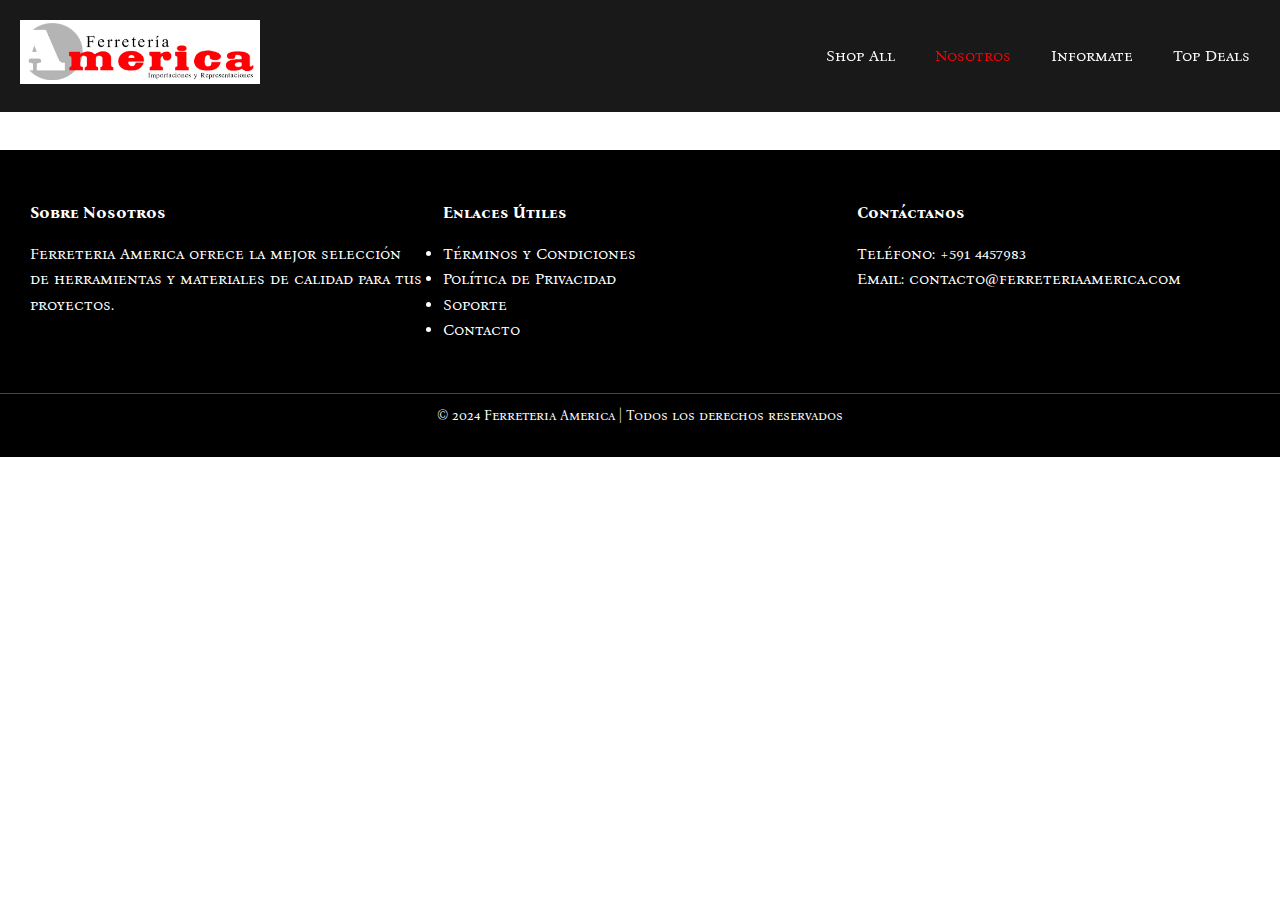
==== nosotros.html @ d6e3673d "Aumentamos pagina de top deals" ====
<!DOCTYPE html>
<html lang="en">
<head>
    <meta charset="UTF-8">
    <meta name="viewport" content="width=device-width, initial-scale=1.0">
    <title>Nosotros</title>
    <link rel="stylesheet" href="css/shopstyles.css">
    <link rel="icon" href="images/favicon.png" type="image/png">
</head>
<body>
    <header>
        <div class="logo">
          <a href="index.html"><img src="images/logob.png" alt="MDN"></a>
        </div>
        <nav class="menu">
          <ul>
            <li><a href="shopall.html">Shop All</a></li>
            <li><a href="nosotros.html" style="color: red;">Nosotros</a></li>
            <li><a href="#">Informate</a></li>
            <li><a href="topDeals.html">Top Deals</a></li>
          </ul>
        </nav>
    </header>

      


    <footer class="site-footer">
        <div class="footer-content">
            <div class="footer-section about">
            <h4>Sobre Nosotros</h4>
            <p>Ferreteria America ofrece la mejor selección de herramientas y materiales de calidad para tus proyectos.</p>
        </div>
        <div class="footer-section links">
            <h4>Enlaces Útiles</h4>
            <ul>
                <li><a href="#">Términos y Condiciones</a></li>
                <li><a href="#">Política de Privacidad</a></li>
                <li><a href="#">Soporte</a></li>
                <li><a href="#">Contacto</a></li>
            </ul>
        </div>
        <div class="footer-section contact">
            <h4>Contáctanos</h4>
            <p>Teléfono: +591 4457983</p>
            <p>Email: contacto@ferreteriaamerica.com</p>
        </div>
    </div>
    <div class="footer-bottom">
        &copy; 2024 Ferreteria America | Todos los derechos reservados
    </div>
    </footer>

</body>
</html>
---- css/shopstyles.css ----
@import url('https://fonts.googleapis.com/css2?family=Allura&family=Bona+Nova+SC:ital,wght@0,400;0,700;1,400&display=swap');

* {
  box-sizing: border-box;
  margin: 0;
  padding: 0;
}

body {
  font-family: "Bona Nova SC", serif;
  line-height: 1.6;
  background-color: white;
  padding-top: 150px;
}

header {
  position: fixed;
  top: 0;
  left: 0;
  width: 100%;
  background-color: rgba(0, 0, 0, 0.9);
  color: black;
  padding: 20px;
  z-index: 100;
  display: flex;
  justify-content: space-between; 
  align-items: center;
  text-align: center;
}

.logo {
  display: flex;
  align-items: center;
}

.menu {
  display: flex;
}

.menu ul {
  list-style: none;
  display: flex;
  gap: 20px;
  margin: 0;
}

.logo img {
  width: 240px; 
  height: auto; 
}

.menu ul li a {
  color: white;
  text-decoration: none;
  padding: 5px 10px;
}

.menu ul li a:hover {
  color: red;
}

.product-section {
    text-align: center;
    margin: 20px;
  }
  
  .product-title {
    font-size: 28px;
    margin-bottom: 20px;
  }
  
  .product-container {
    display: flex;
    flex-wrap: wrap;
    gap: 20px;
    justify-content: center;
  }
  
  .product-card {
    background-color: #fff;
    border: 1px solid #ddd;
    border-radius: 8px;
    overflow: hidden;
    width: 230px; 
    transition: transform 0.3s;
  }
  
  .product-card:hover {
    transform: scale(1.05);
  }
  
  .product-card img {
    width: 100%;
    height: 200px; 
    object-fit: cover;
  }
  
  .product-info {
    padding: 10px;
    text-align: left;
  }
  
  .price {
    font-size: 16px;
    margin-top: 5px;
  }
  
  .old-price {
    text-decoration: line-through;
    color: #999;
    margin-right: 5px;
  }

  .site-footer {
    background-color: #000;
    color: #fff;
    padding: 20px 0;
  }
  
  .footer-content {
    display: flex;
    flex-wrap: wrap;
    justify-content: space-around;
    padding: 20px;
  }
  
  .footer-section {
    flex: 1 1 250px; 
    margin: 10px;
    box-sizing: border-box;
  }
  
  .footer-section h4 {
    margin-bottom: 15px;
  }
  
  .footer-section p,
  .footer-section a {
    color: #fff; 
    text-decoration: none;
    line-height: 1.6;
  }
  
  .footer-bottom {
    text-align: center;
    padding: 10px 0;
    border-top: 1px solid #444; 
    margin-top: 20px;
    font-size: 0.9rem;
  }
  

  @media (max-width: 768px) {
    header h1 {
      font-size: 20px;
    }
  
    .menu ul {
      gap: 10px;
    }
  
    .content h2 {
      font-size: 36px;
    }
  
    .content p {
      font-size: 16px;
    }
  
    .main-section {
      padding: 10px;
    }
  
    .logo img {
      width: 120px;
    }
  
    .product-card {
      width: 100%; 
    }
  
    .product-container {
      gap: 10px; 
    }
  
    .footer-content {
      flex-direction: column;
      align-items: center;
    }
  
    .footer-section {
      flex: 1 1 100%; 
      text-align: center; 
    }
  }
  
  @media (max-width: 480px) {
    header h1 {
      font-size: 18px;
    }
  
    .menu ul {
      flex-direction: column;
      gap: 5px;
    }
  
    .content h2 {
      font-size: 28px;
    }
  
    .content p {
      font-size: 14px;
    }
  
    .main-section {
      padding: 10px;
    }
  
    .logo img {
      width: 100px;
    }
  }
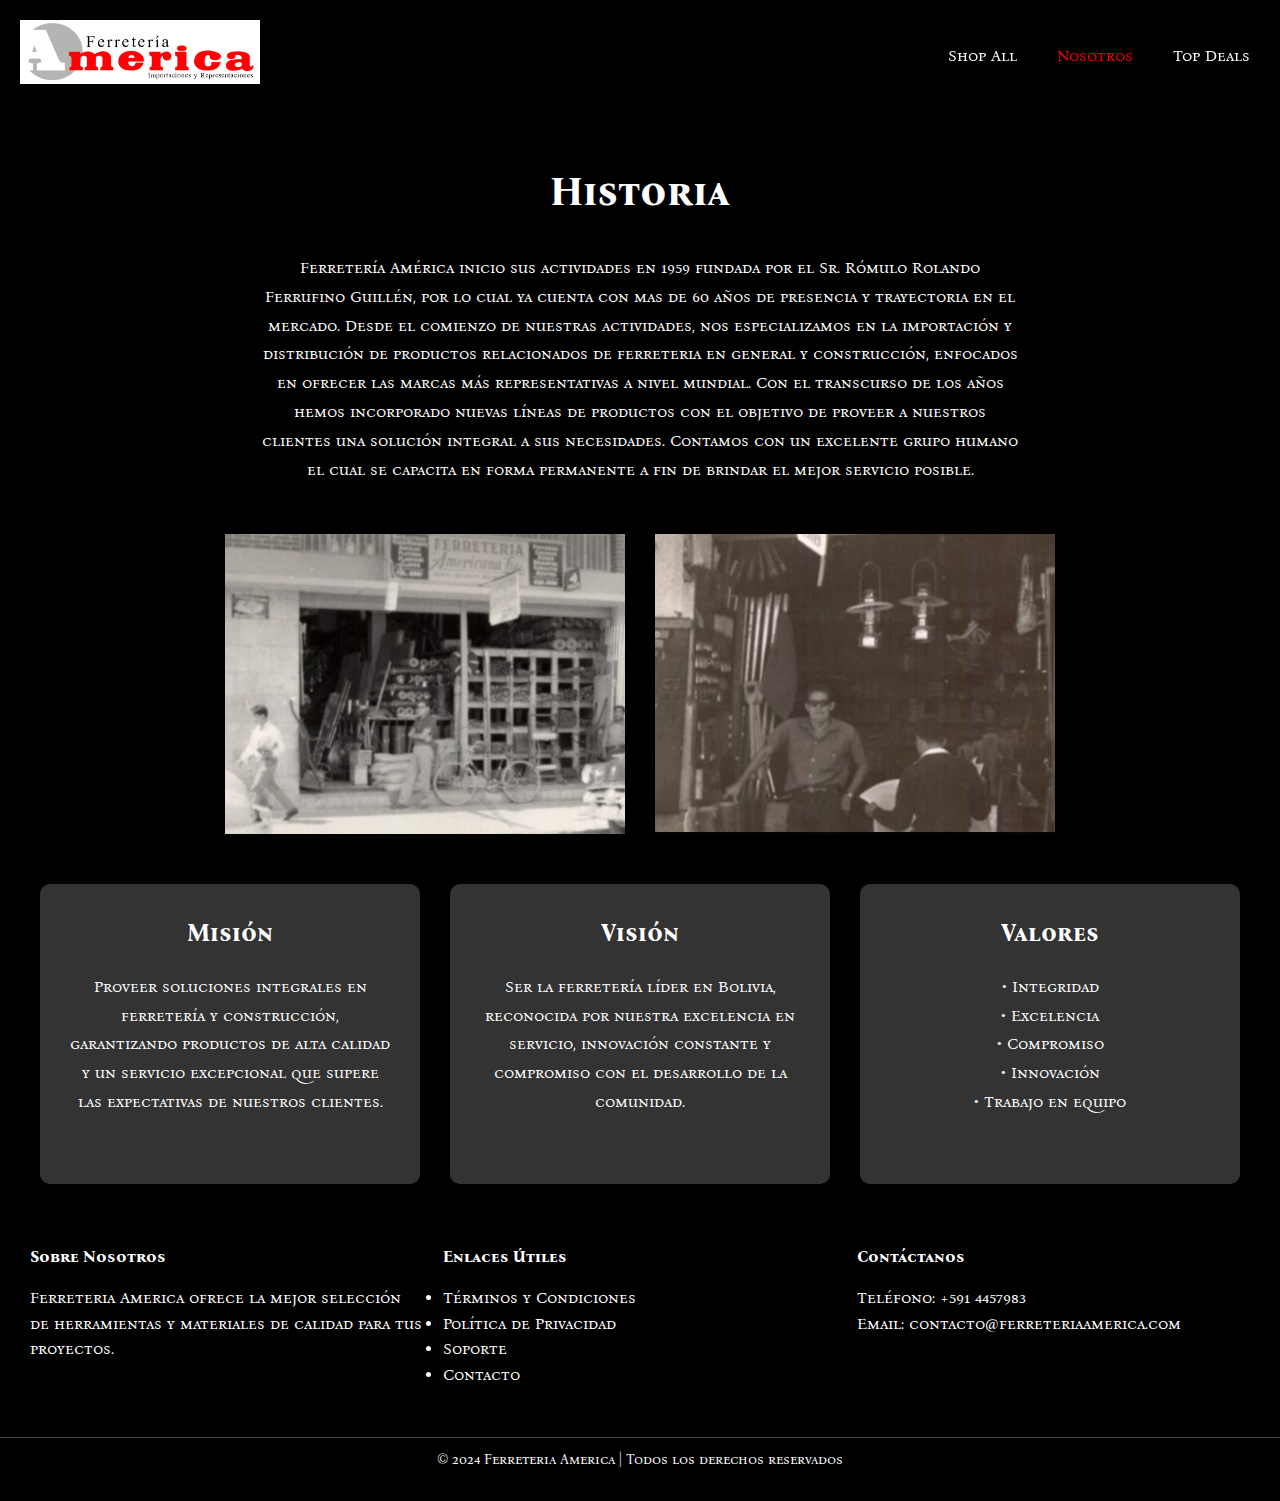
==== commit 3ebe31d9: "Aumentamos nosotros" ====
--- a/nosotros.html
+++ b/nosotros.html
@@ -4,7 +4,7 @@
     <meta charset="UTF-8">
     <meta name="viewport" content="width=device-width, initial-scale=1.0">
     <title>Nosotros</title>
-    <link rel="stylesheet" href="css/shopstyles.css">
+    <link rel="stylesheet" href="css/nosotrosStyles.css">
     <link rel="icon" href="images/favicon.png" type="image/png">
 </head>
 <body>
@@ -16,14 +16,51 @@
           <ul>
             <li><a href="shopall.html">Shop All</a></li>
             <li><a href="nosotros.html" style="color: red;">Nosotros</a></li>
-            <li><a href="#">Informate</a></li>
             <li><a href="topDeals.html">Top Deals</a></li>
           </ul>
         </nav>
     </header>
 
-      
-
+    <section class="historia-section">
+        <h2>Historia</h2>
+        <p class="historia-texto">
+            Ferretería América inicio sus actividades en 1959 fundada por el Sr. Rómulo Rolando Ferrufino Guillén, por lo cual ya cuenta con mas de 60 años de presencia y
+            trayectoria en el mercado.
+            Desde el comienzo de nuestras actividades, nos especializamos en la importación y distribución de productos relacionados de ferreteria en general y construcción, enfocados en ofrecer las marcas más representativas a nivel mundial.
+            Con el transcurso de los años hemos incorporado nuevas líneas de productos con el objetivo de proveer a nuestros clientes una solución integral a sus necesidades.
+            Contamos con un excelente grupo humano el cual se capacita en forma permanente a fin de brindar el mejor servicio posible.
+        </p>
+    
+        <div class="imagenes-container">
+            <div class="imagen-historia">
+                <img src="images/historia1.png" alt="Nuestra tienda">
+            </div>
+            <div class="imagen-historia">
+                <img src="images/historia2.png" alt="Nuestro equipo">
+            </div>
+        </div>
+    
+        <div class="cards-container">
+            <div class="card">
+                <h3>Misión</h3>
+                <p>Proveer soluciones integrales en ferretería y construcción, garantizando productos de alta calidad y un servicio excepcional que supere las expectativas de nuestros clientes.</p>
+            </div>
+            
+            <div class="card">
+                <h3>Visión</h3>
+                <p>Ser la ferretería líder en Bolivia, reconocida por nuestra excelencia en servicio, innovación constante y compromiso con el desarrollo de la comunidad.</p>
+            </div>
+            
+            <div class="card">
+                <h3>Valores</h3>
+                <p>• Integridad<br>
+                   • Excelencia<br>
+                   • Compromiso<br>
+                   • Innovación<br>
+                   • Trabajo en equipo</p>
+            </div>
+        </div>
+    </section>
 
     <footer class="site-footer">
         <div class="footer-content">
--- a/css/nosotrosStyles.css
+++ b/css/nosotrosStyles.css
@@ -0,0 +1,278 @@
+@import url('https://fonts.googleapis.com/css2?family=Allura&family=Bona+Nova+SC:ital,wght@0,400;0,700;1,400&display=swap');
+
+* {
+  box-sizing: border-box;
+  margin: 0;
+  padding: 0;
+}
+
+body {
+  font-family: "Bona Nova SC", serif;
+  line-height: 1.6;
+  background-color: rgb(0, 0, 0);
+  padding-top: 150px;
+
+}
+
+header {
+  position: fixed;
+  top: 0;
+  left: 0;
+  width: 100%;
+  background-color: rgba(0, 0, 0, 0.9);
+  color: black;
+  padding: 20px;
+  z-index: 100;
+  display: flex;
+  justify-content: space-between; 
+  align-items: center;
+  text-align: center;
+}
+
+.logo {
+  display: flex;
+  align-items: center;
+}
+
+.menu {
+  display: flex;
+}
+
+.menu ul {
+  list-style: none;
+  display: flex;
+  gap: 20px;
+  margin: 0;
+}
+
+.logo img {
+  width: 240px; 
+  height: auto; 
+}
+
+.menu ul li a {
+  color: white;
+  text-decoration: none;
+  padding: 5px 10px;
+}
+
+.menu ul li a:hover {
+  color: red;
+}
+
+  .site-footer {
+    background-color: #000;
+    color: #fff;
+    padding: 20px 0;
+  }
+  
+  .footer-content {
+    display: flex;
+    flex-wrap: wrap;
+    justify-content: space-around;
+    padding: 20px;
+  }
+  
+  .footer-section {
+    flex: 1 1 250px; 
+    margin: 10px;
+    box-sizing: border-box;
+  }
+  
+  .footer-section h4 {
+    margin-bottom: 15px;
+  }
+  
+  .footer-section p,
+  .footer-section a {
+    color: #fff; 
+    text-decoration: none;
+    line-height: 1.6;
+  }
+  
+  .footer-bottom {
+    text-align: center;
+    padding: 10px 0;
+    border-top: 1px solid #444; 
+    margin-top: 20px;
+    font-size: 0.9rem;
+  }
+  
+  .historia-section {
+    background-color: black;
+    color: white;
+    padding: 10px 20px;
+}
+
+.historia-section h2 {
+    text-align: center;
+    font-size: 2.5em;
+    margin-bottom: 30px;
+}
+
+.historia-texto {
+    max-width: 800px;
+    margin: 0 auto 50px;
+    text-align: center;
+    line-height: 1.8;
+    padding: 0 20px;
+}
+
+.imagenes-container {
+    display: flex;
+    justify-content: center;
+    gap: 30px;
+    margin-bottom: 50px;
+    flex-wrap: wrap;
+}
+
+.imagen-historia {
+    flex: 0 1 400px;
+    height: 300px;
+    overflow: hidden;
+}
+
+.imagen-historia img {
+    width: 100%;
+    height: 100%;
+    object-fit: cover;
+}
+
+.cards-container {
+    display: flex;
+    justify-content: center;
+    gap: 30px;
+    flex-wrap: wrap;
+    max-width: 1200px;
+    margin: 0 auto;
+}
+
+.card {
+    background-color: #333;
+    padding: 30px;
+    border-radius: 10px;
+    flex: 1 1 300px;
+    min-height: 300px;
+    transition: transform 0.3s ease;
+}
+
+.card:hover {
+    transform: translateY(-10px);
+}
+
+.card h3 {
+    color: #fff;
+    text-align: center;
+    margin-bottom: 20px;
+    font-size: 1.5em;
+}
+
+.card p {
+    color: #fff;
+    text-align: center;
+    line-height: 1.8;
+}
+
+  @media (max-width: 768px) {
+    header h1 {
+      font-size: 20px;
+    }
+  
+    .menu ul {
+      gap: 10px;
+    }
+  
+    .content h2 {
+      font-size: 36px;
+    }
+  
+    .content p {
+      font-size: 16px;
+    }
+  
+    .main-section {
+      padding: 10px;
+    }
+  
+    .logo img {
+      width: 120px;
+    }
+  
+    .product-card {
+      width: 100%; 
+    }
+  
+    .product-container {
+      gap: 10px; 
+    }
+  
+    .footer-content {
+      flex-direction: column;
+      align-items: center;
+    }
+  
+    .footer-section {
+      flex: 1 1 100%; 
+      text-align: center; 
+    }
+
+    .historia-section h2 {
+        font-size: 2em;
+    }
+
+    .imagen-historia {
+        flex: 0 1 300px;
+        height: 250px;
+    }
+
+    .card {
+        flex: 1 1 100%;
+        max-width: 400px;
+        min-height: auto;
+    }
+  }
+  
+  @media (max-width: 480px) {
+    header h1 {
+      font-size: 18px;
+    }
+  
+    .menu ul {
+      flex-direction: column;
+      gap: 5px;
+    }
+  
+    .content h2 {
+      font-size: 28px;
+    }
+  
+    .content p {
+      font-size: 14px;
+    }
+  
+    .main-section {
+      padding: 10px;
+    }
+  
+    .logo img {
+      width: 100px;
+    }
+
+    .historia-section h2 {
+        font-size: 1.8em;
+    }
+
+    .imagen-historia {
+        flex: 0 1 100%;
+        height: 200px;
+    }
+
+    .cards-container {
+        gap: 20px;
+    }
+
+    .card {
+        padding: 20px;
+    }
+  }
+  